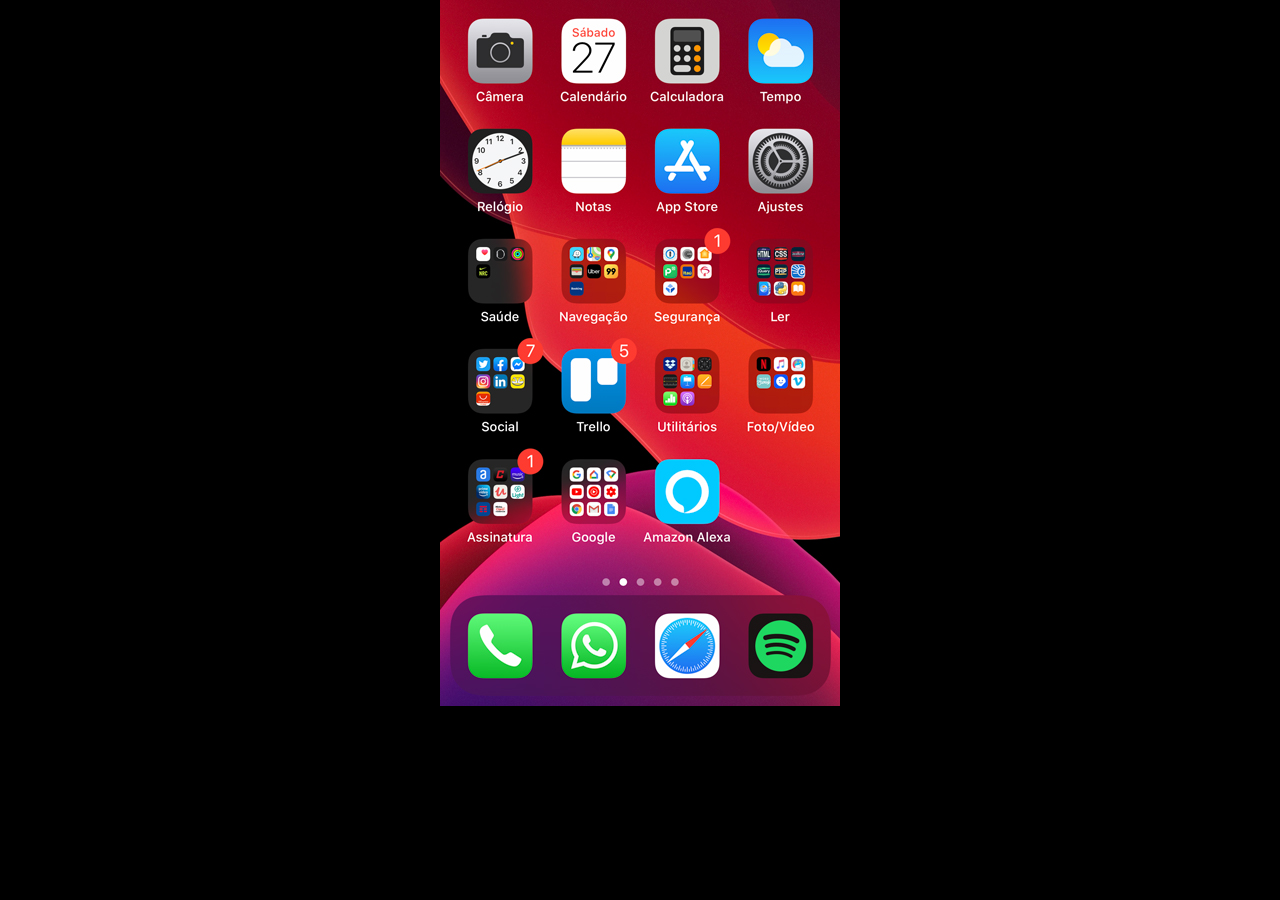
==== home.html @ 3bddfc91 "d13" ====
<!DOCTYPE html>
<html lang="pt-br">
<head>
    <meta charset="UTF-8">
    <meta name="viewport" content="width=device-width, initial-scale=1.0">
    <title>home</title>
</head>
<style>
    * {
        margin: 0px;
        padding: 0px;
    }

    body {
        width: 100vw;
        height: 100vh;
        background: black url('imagens/tela-home.jpg') no-repeat top center;
    }
</style>
<body>
    
</body>
</html>
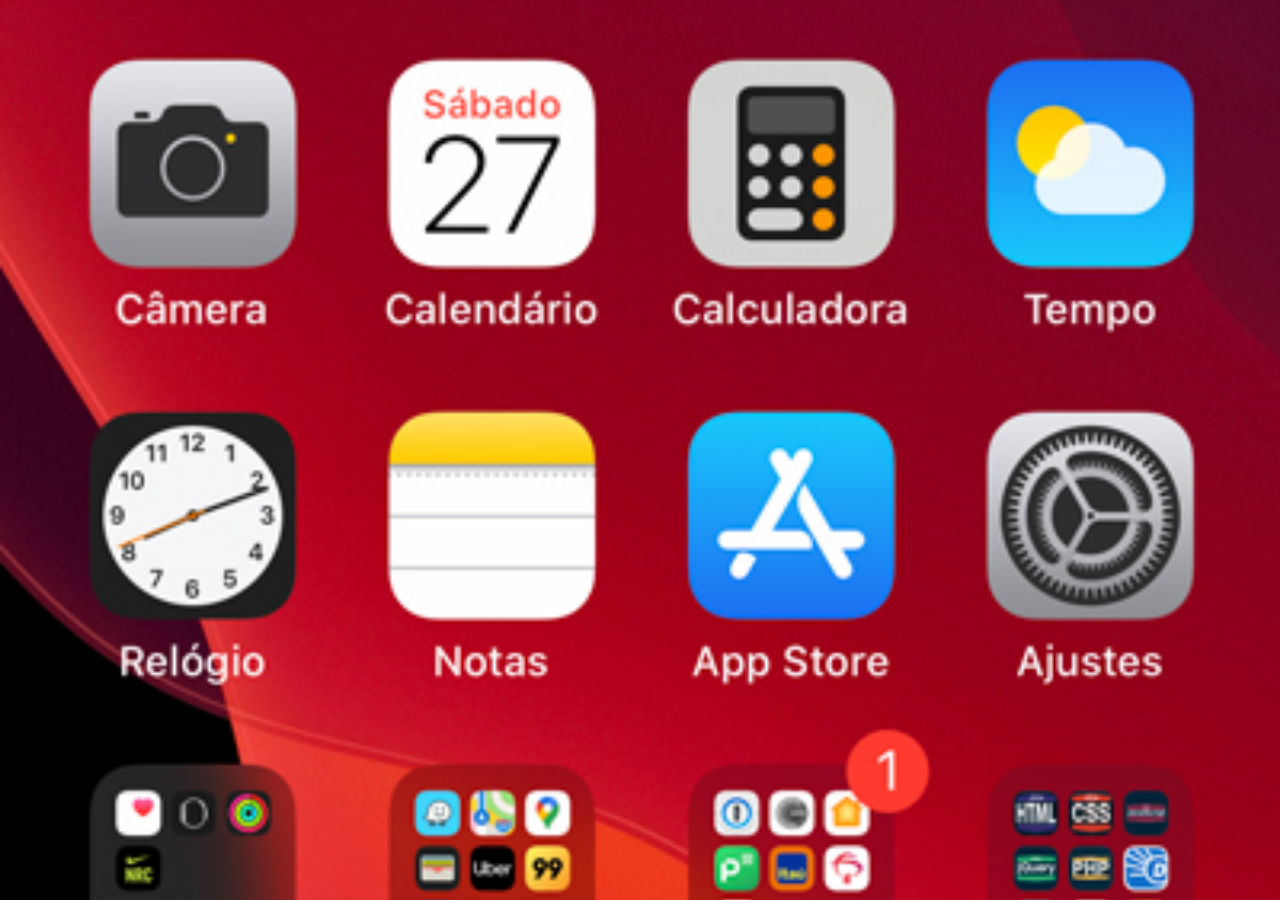
==== commit 126b0146: "tela home" ====
--- a/home.html
+++ b/home.html
@@ -15,6 +15,7 @@
         width: 100vw;
         height: 100vh;
         background: black url('imagens/tela-home.jpg') no-repeat top center;
+        background-size: cover;
     }
 </style>
 <body>
